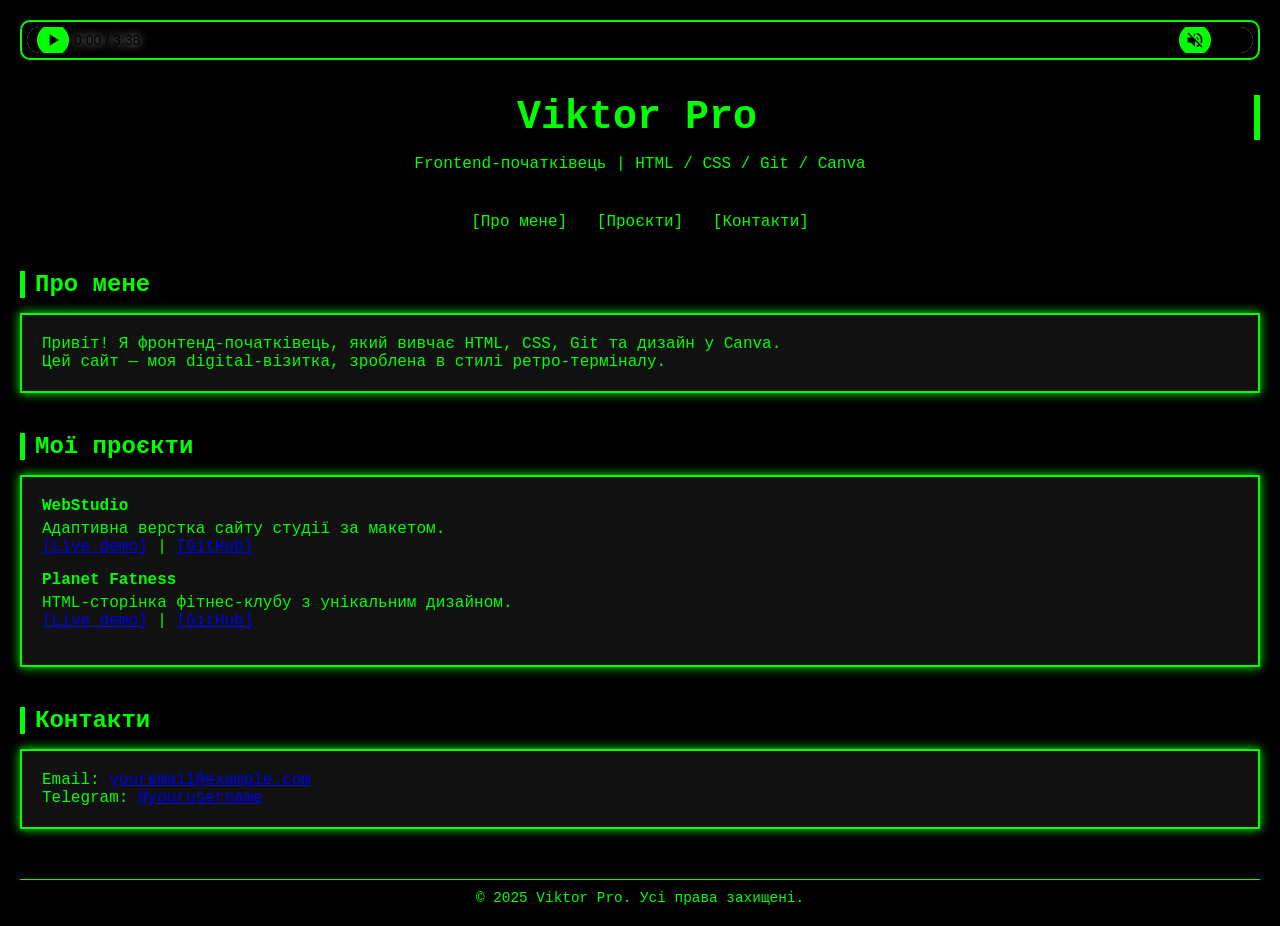
==== docs/index.html @ 67cf14f7 "Add files via upload" ====
<!DOCTYPE html>
<html lang="uk">

<head>
    <meta charset="UTF-8" />
    <meta name="viewport" content="width=device-width, initial-scale=1.0" />
    <title>Viktor Pro | Портфоліо</title>
    <link rel="stylesheet" href="style.css" />
    <link rel="icon" href="favicon-32x32.png" type="image/x-icon">
    <script src="script.js" defer></script>
</head>

<body>
    <div id="preloader">
        <div id="preloader-text">LOADING...</div>
    </div>

    <audio id="audio" controls autoplay>
        <source src="retroace_of_base_-_beautiful.mp3" type="audio/mpeg">
        Your browser does not support the audio element.
    </audio>

    <header>
        <h1 class="typewriter">Viktor Pro</h1>
        <p>Frontend-початківець | HTML / CSS / Git / Canva</p>
    </header>

    <nav>
        <a href="#about">[Про мене]</a>
        <a href="#projects">[Проєкти]</a>
        <a href="#contact">[Контакти]</a>
    </nav>

    <section id="about">
        <h2>Про мене</h2>
        <div class="terminal-box">
            <p>Привіт! Я фронтенд-початківець, який вивчає HTML, CSS, Git та дизайн у Canva.</p>
            <p>Цей сайт — моя digital-візитка, зроблена в стилі ретро-терміналу.</p>
        </div>
    </section>

    <section id="projects">
        <h2>Мої проєкти</h2>
        <div class="terminal-box">
            <div class="project">
                <p class="project-title">WebStudio</p>
                <p>Адаптивна верстка сайту студії за макетом. <br />
                    <a href="#" target="_blank">[Live demo]</a> | <a href="#" target="_blank">[GitHub]</a>
                </p>
            </div>
            <div class="project">
                <p class="project-title">Planet Fatness</p>
                <p>HTML-сторінка фітнес-клубу з унікальним дизайном. <br />
                    <a href="#" target="_blank">[Live demo]</a> | <a href="#" target="_blank">[GitHub]</a>
                </p>
            </div>
        </div>
    </section>

    <section id="contact">
        <h2>Контакти</h2>
        <div class="terminal-box">
            <p>Email: <a href="mailto:youremail@example.com">youremail@example.com</a></p>
            <p>Telegram: <a href="https://t.me/yourusername" target="_blank">@yourusername</a></p>
        </div>
    </section>

    <footer>
        <p>&copy; 2025 Viktor Pro. Усі права захищені.</p>
    </footer>
    <script>
        window.addEventListener('load', () => {
            document.getElementById('preloader').style.display = 'none';
        });
    </script>

</body>

</html>
---- docs/style.css ----
:root {
    --bg-color: #000;
    --text-color: #00ff00;
    --accent-color: #0f0;
    --font: 'Courier New', Courier, monospace;
}

* {
    margin: 0;
    padding: 0;
    box-sizing: border-box;
}

body {
    background-color: var(--bg-color);
    color: var(--text-color);
    font-family: var(--font);
    padding: 20px;
}

/* Preloader */
#preloader {
    position: fixed;
    top: 0;
    left: 0;
    right: 0;
    bottom: 0;
    background-color: var(--bg-color);
    display: flex;
    justify-content: center;
    align-items: center;
    z-index: 9999;
}

#preloader-text {
    font-size: 1.5rem;
    color: var(--accent-color);
    animation: blink-text 1s steps(2, start) infinite;
}

@keyframes blink-text {
    0% {
        opacity: 1;
    }

    50% {
        opacity: 0;
    }

    100% {
        opacity: 1;
    }
}

header {
    text-align: center;
    margin-bottom: 40px;
}

h1 {
    font-size: 2.5rem;
    color: var(--accent-color);
    margin-bottom: 10px;
}

.typewriter {
    overflow: hidden;
    white-space: nowrap;
    border-right: 0.15em solid var(--accent-color);
    width: 0;
    animation: typing 3s steps(30, end) forwards, blink-caret 0.75s step-end infinite;
    display: inline-block;
}

@keyframes typing {
    from {
        width: 0;
    }

    to {
        width: 100%;
    }
}

@keyframes blink-caret {

    from,
    to {
        border-color: transparent;
    }

    50% {
        border-color: var(--accent-color);
    }
}

nav {
    text-align: center;
    margin-bottom: 30px;
    flex-wrap: wrap;
}

nav a {
    color: var(--text-color);
    margin: 0 10px;
    text-decoration: none;
    transition: color 0.3s;
    display: inline-block;
    margin-bottom: 10px;
}

nav a:hover {
    color: var(--accent-color);
}

section {
    margin-bottom: 40px;
}

h2 {
    border-left: 5px solid var(--accent-color);
    padding-left: 10px;
    margin-bottom: 15px;
    font-size: 1.5rem;
}

.terminal-box {
    background-color: #111;
    padding: 20px;
    border: 2px solid var(--accent-color);
    box-shadow: 0 0 10px var(--accent-color);
}

.project {
    margin-bottom: 15px;
}

.project-title {
    font-weight: bold;
    color: var(--accent-color);
    margin-bottom: 5px;
}

footer {
    text-align: center;
    margin-top: 50px;
    border-top: 1px solid var(--accent-color);
    padding-top: 10px;
    font-size: 0.9rem;
}

.btn {
    background: none;
    border: 1px solid var(--accent-color);
    color: var(--accent-color);
    padding: 5px 10px;
    cursor: pointer;
    margin-top: 10px;
}

.btn:hover {
    background-color: var(--accent-color);
    color: #000;
}

/* Стилі для плеєра */
audio {
    width: 100%;
    /* Робимо плеєр на всю ширину */
    height: 40px;
    /* Висота плеєра */
    background-color: var(--bg-color);
    /* Чорний фон плеєра */
    color: var(--text-color);
    /* Текст яскраво-зелений */
    border: 2px solid var(--accent-color);
    /* Зелений контур плеєра */
    border-radius: 10px;
    /* Закруглення кутів */
    font-family: var(--font);
    /* Моноширинний шрифт */
    padding: 5px;
    box-sizing: border-box;
    margin-bottom: 30px;
    /* Відступ знизу для плеєра */
}

/* Стилізація кнопок плеєра */
audio::-webkit-media-controls-panel {
    background-color: var(--bg-color);
    /* Той самий чорний фон */
    border-radius: 10px;
    color: var(--text-color);
    /* Текст плеєра зелений */
}

audio::-webkit-media-controls-play-button,
audio::-webkit-media-controls-mute-button,
audio::-webkit-media-controls-volume-slider {
    background-color: var(--accent-color);
    /* Зелений для кнопок */
    border-radius: 50%;
    /* Кнопки круглі */
}

audio::-webkit-media-controls-play-button:hover {
    background-color: #00cc00;
    /* Світліший зелений при наведенні */
}

audio::-webkit-media-controls-volume-slider {
    background-color: #444;
    /* Колір слайдера */
}

audio::-webkit-media-controls-mute-button:hover {
    background-color: #cc0000;
    /* Червоний для кнопки mute при наведенні */
}

button {
    background-color: var(--accent-color);
    border: none;
    color: var(--bg-color);
    font-family: var(--font);
    font-size: 16px;
    padding: 10px 20px;
    margin: 10px;
    cursor: pointer;
    border-radius: 5px;
    transition: background-color 0.3s ease;
}

button:hover {
    background-color: #00cc00;
    /* Зміна кольору кнопки при наведенні */
}

/* Адаптивність для мобільних пристроїв */
@media (max-width: 600px) {
    body {
        padding: 15px;
    }

    h1 {
        font-size: 2rem;
    }

    h2 {
        font-size: 1.2rem;
    }

    .terminal-box {
        padding: 15px;
        font-size: 0.95rem;
    }

    nav a {
        display: block;
        margin: 8px 0;
    }

    .btn {
        width: 100%;
    }
}
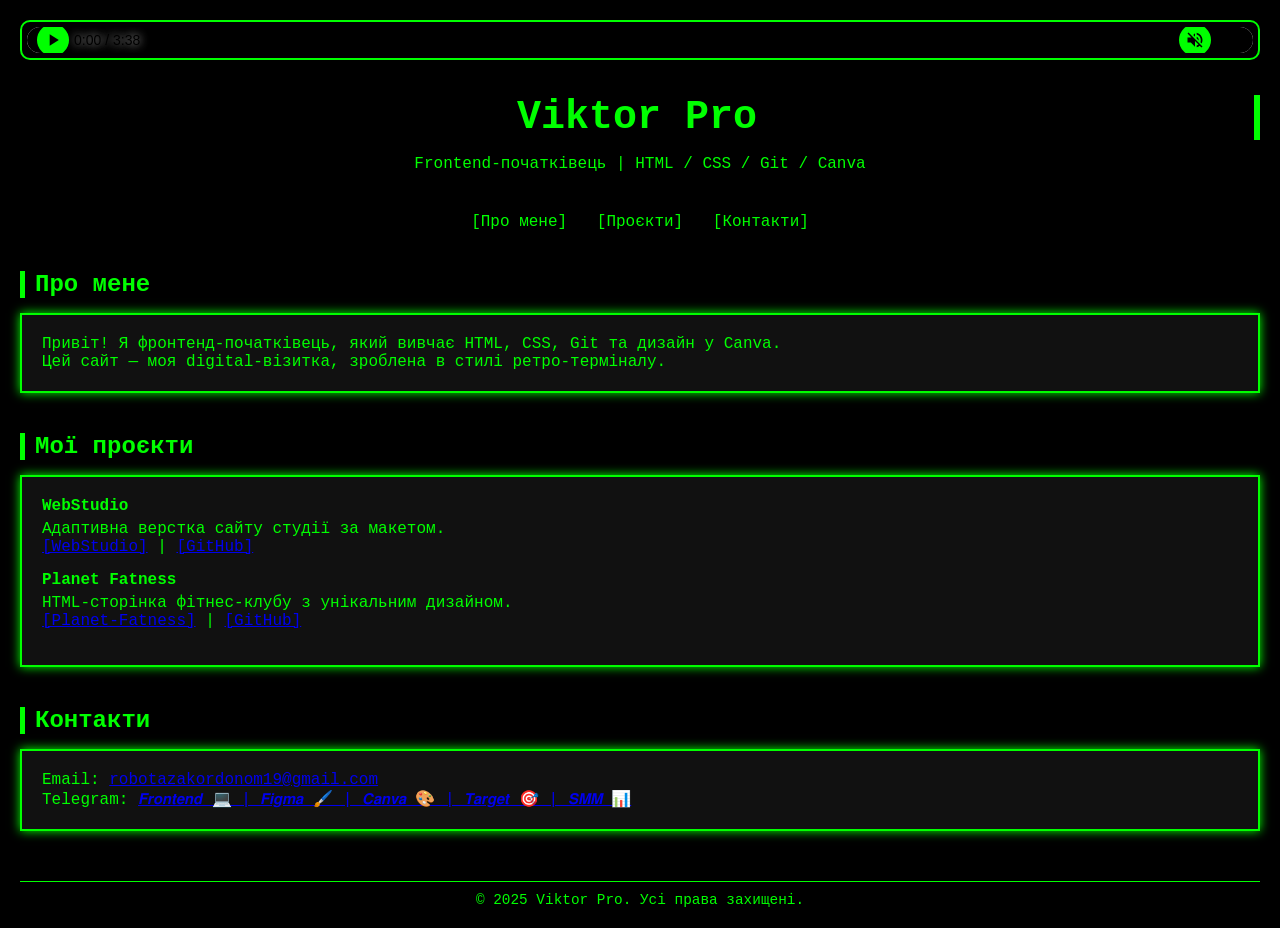
==== commit 5505e71e: "Update index.html" ====
--- a/docs/index.html
+++ b/docs/index.html
@@ -45,13 +45,15 @@
             <div class="project">
                 <p class="project-title">WebStudio</p>
                 <p>Адаптивна верстка сайту студії за макетом. <br />
-                    <a href="#" target="_blank">[Live demo]</a> | <a href="#" target="_blank">[GitHub]</a>
+                    <a href="https://viktorpro1.github.io/WebStudio/" target="_blank">[WebStudio]</a> | <a
+                        href="https://github.com/ViktorPro1/WebStudio.git" target="_blank">[GitHub]</a>
                 </p>
             </div>
             <div class="project">
                 <p class="project-title">Planet Fatness</p>
                 <p>HTML-сторінка фітнес-клубу з унікальним дизайном. <br />
-                    <a href="#" target="_blank">[Live demo]</a> | <a href="#" target="_blank">[GitHub]</a>
+                    <a href="https://viktorpro1.github.io/Planet-Fatness/" target="_blank">[Planet-Fatness]</a> | <a
+                        href="https://github.com/ViktorPro1/Planet-Fatness.git" target="_blank">[GitHub]</a>
                 </p>
             </div>
         </div>
@@ -60,8 +62,9 @@
     <section id="contact">
         <h2>Контакти</h2>
         <div class="terminal-box">
-            <p>Email: <a href="mailto:youremail@example.com">youremail@example.com</a></p>
-            <p>Telegram: <a href="https://t.me/yourusername" target="_blank">@yourusername</a></p>
+            <p>Email: <a href="mailto:robotazakordonom19@gmail.com">robotazakordonom19@gmail.com</a></p>
+            <p>Telegram: <a href="https://t.me/VikDevLab" target="_blank">𝙁𝙧𝙤𝙣𝙩𝙚𝙣𝙙 💻 | 𝙁𝙞𝙜𝙢𝙖 🖌️ |
+                    𝘾𝙖𝙣𝙫𝙖 🎨 | 𝙏𝙖𝙧𝙜𝙚𝙩 🎯 | 𝙎𝙈𝙈 📊</a></p>
         </div>
     </section>
 
@@ -76,4 +79,4 @@
 
 </body>
 
-</html>+</html>
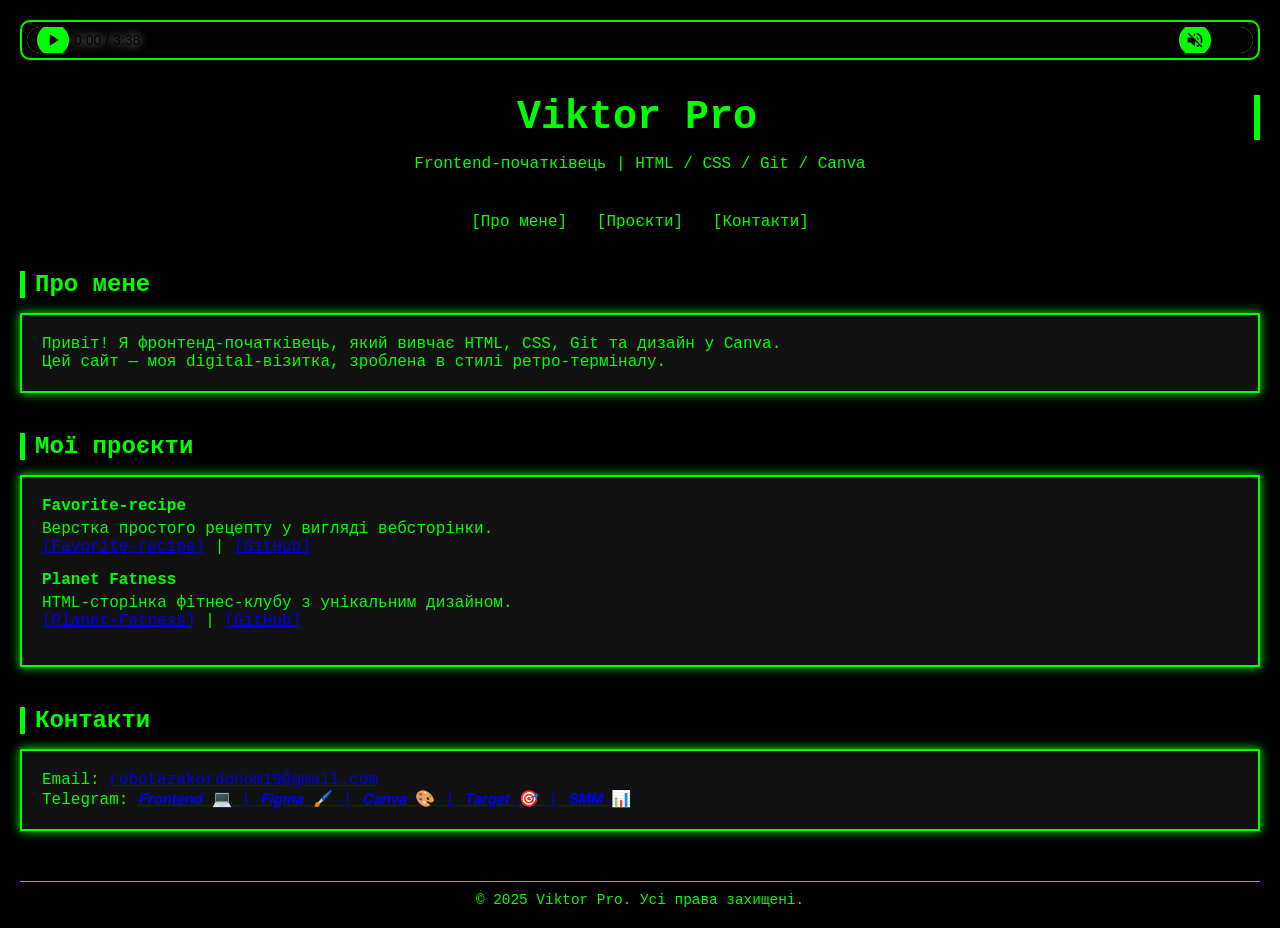
==== commit 4c8dba35: "Update index.html" ====
--- a/docs/index.html
+++ b/docs/index.html
@@ -43,10 +43,10 @@
         <h2>Мої проєкти</h2>
         <div class="terminal-box">
             <div class="project">
-                <p class="project-title">WebStudio</p>
-                <p>Адаптивна верстка сайту студії за макетом. <br />
-                    <a href="https://viktorpro1.github.io/WebStudio/" target="_blank">[WebStudio]</a> | <a
-                        href="https://github.com/ViktorPro1/WebStudio.git" target="_blank">[GitHub]</a>
+                <p class="project-title">Favorite-recipe</p>
+                <p>Верстка простого рецепту у вигляді вебсторінки. <br />
+                    <a href="https://viktorpro1.github.io/Favorite-recipe/" target="_blank">[Favorite-recipe]</a> | <a
+                        href="https://github.com/ViktorPro1/Favorite-recipe.git" target="_blank">[GitHub]</a>
                 </p>
             </div>
             <div class="project">
